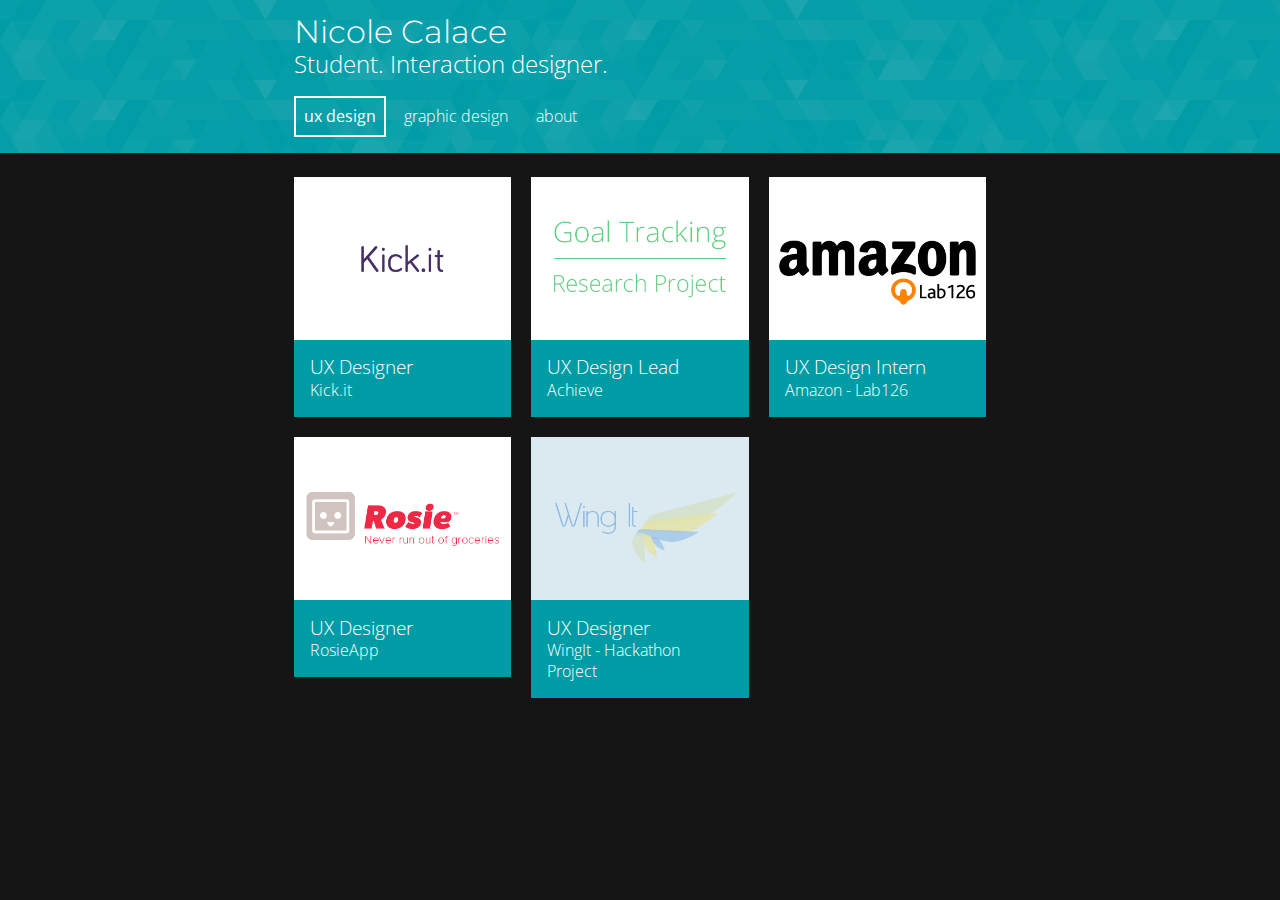
==== pages/index.html @ 2b2f64d3 "Creating a new repository for my new personal site, 2.0" ====
<!DOCTYPE HTML>

<html>
	<head>
		<meta charset="utf-8"> 
		<link rel="stylesheet" href="../css/normalize.css">
		<link rel="stylesheet" href="../css/foundation.css">
		<link rel="stylesheet" href="../css/style.css">
		<meta name="viewport" content="width=device-width, initial-scale=1.0" />
		<link href='http://fonts.googleapis.com/css?family=Open+Sans:300,600' rel='stylesheet' type='text/css'>
		<link href='http://fonts.googleapis.com/css?family=Montserrat:400' rel='stylesheet' type='text/css'>
		<title>Nicole Calace</title>
	</head>

	<body>
		<div class="header" id="mission">
			<a href="index.html"> <h1>Nicole Calace</h1> </a>
			<h2>Student. Interaction designer.</h2>
		</div>
		<div class="header" id="links">
			<ul class="navbar">
				<li> <div class="selectedpage"> <a href="index.html">ux design</a> </div> </li>
				<li> <div class="unselectedpage"> <a href="graphicdesign.html">graphic design</a> </div>
				<li> <div class="unselectedpage"> <a href="about.html">about</a> </div> </li>
			</ul>
			<div style="clear:both;"></div>		
		</div>

		<div class="maincontent">
			<ul class="grid small-block-grid-1 medium-block-grid-2 large-block-grid-3">
				<li> <a href="kickit.html"> <img src="../img/covers/kick.it-cover.png"> <span> <b><h3>UX Designer</h3></b> <p> Kick.it </p> </span> </a> </li>
				<li> <a href="pact.html"> <img src="../img/covers/goaltracking-cover.png"> <span> <h3>UX Design Lead</h3> <p> Achieve </p> </span> </a> </li> 
				<li> <a href="lab126.html"> <img src="../img/covers/lab126-cover.png"> <span> <h3>UX Design Intern</h3> <p> Amazon - Lab126</p> </span> </a> </li> 
				<li> <a href="rosieapp.html"> <img src="../img/covers/RosieApp-cover.png"> <span> <h3>UX Designer</h3> <p> RosieApp </p> </span> </a> </li>
				<li> <a href="wingit.html"> <img src="../img/covers/wingit-cover.png"> <span> <h3>UX Designer</h3> <p> WingIt - Hackathon Project </p> </span> </a> </li>   
			</ul>
		</div>

	</body>
</html>
---- css/style.css ----
body{
	background-color: #151515;
	color: white;
	font-family: 'Open Sans', 'Helvetica Neue', Helvetica, Arial, sans-serif;
	font-weight: 300;
	margin: 0;
	padding: 0;
	line-height: 1.3em;
}

b{
	font-weight: 300;
}

a{
	text-decoration: none;
	color: #009ca6;
}

a:hover{
	color: #009ca6;
	text-decoration: underline;
}

p{ 
	margin:0;
}

b{
	font-weight: 600;
}

h1, h2{
	font-family: 'Montserrat', 'Helvetica Neue', Helvetica, Arial, sans-serif;
	text-decoration: none;
	margin: 0; 
	font-weight: 400;
	padding-top: .2em;
	padding-bottom: .2em;  
}

.header h2{
	font-family: 'Open Sans', 'Helvetica Neue', Helvetica, Arial, sans-serif;
}

h3, h4, h5, h6{
	font-family: 'Open Sans', 'Helvetica Neue', Helvetica, Arial, sans-serif;
	font-weight: 600;
	text-decoration: none;
	margin:0;
	padding-top: .1em;
	padding-bottom: .1em; 
}

h1{
	font-weight: 300;
}

h2, h3, h4, h5, h6{

	font-weight: 100;
}

@media (max-width: 640px) {
	.header{
		padding-left: 5%;
		padding-right: 5%;
	}
	.maincontent{
		max-width: 300px;
		margin: auto;
		margin-top: 1.5em;
	}
	.arrow{
		visibility: hidden;
	}
}

@media (min-width: 641px) {
	.header{
		padding-left: 23%;
		padding-right: 23%;
	}
	.maincontent{
		margin-top: 1.5em;
		margin-right: 23%;
		margin-left: 23%;
	}
}  

.namenav{
		border: 2px solid;
		border-color: transparent;
		padding-right: .5em;
		padding-top: .5em;
		padding-bottom: .5em;
		font-size: 2em;
		font-family: 'Montserrat', 'Helvetica Neue', Helvetica, Arial, sans-serif;
		float: left;
		display: inline;
	}

#mission{
	padding-top: 1em;
}

.header{
	margin: 0;
	background-color: #009ca6;
	color: white;
	background-image: url("../img/pattern-blue.jpg");
}

.header a{
	color: white;
}


.navbar{
	list-style: none;
	display: inline;
	float: left;
	list-style-type: none;
    padding: 0;
    margin-bottom: 0px;
}

.navbar a{
	color: white;
	text-decoration: none;
}

.navbar a:visted{
	color: white;
}

.navbar a:hover{
	text-decoration: underline;
	color: white;
}

.navbar li{
	float: left;
	margin-top: 0px;
	margin-right: .5em;
	margin-bottom: 1em;
}

.selectedpage{
	border: 2px solid white;
	padding: .5em;
	font-weight: 400;
}

.unselectedpage{
	border: 2px solid;
	border-color: transparent;
	padding: .5em;
}

.grid span{
	padding: 1em;
	display:block;
	max-width: 300px;
	width: 100%;
	color: white;
	background-color: #009ca6;
}

.arrow{
	margin-top: 20%;
	position: fixed;
	color: white;
	background-color: #009ca6;
	padding: 3em;
	opacity: .8;
}

.rightarrow{
	right: 0px;
}

.leftarrow{
	left: 0px;
}

.arrow:hover{
	opacity: 1.0;
}

.projectinfo hr{
	margin-top: 1em;
	margin-bottom: 1em;
}

.projectinfo{
	margin-bottom: 1em;
}

.projectinfo p{
	margin-top: .5em;
	margin-bottom: .5em;
}

.about p{
	margin-top: .5em;
	margin-bottom: .5em;
}

.moreinfo{
	margin-left: -1em;
	margin-right: -1em;
}

.returnbutton{
	text-align: center;	
	padding-bottom: 1em;
}

#centertitle{
	text-align: center;
}

#lablogo{
	padding-top: 1em;
}

@media (max-width: 768px) {
	#aboutp{
		margin-top: 1em;
	}
}

.centeredlabel{
	text-align: center;
}

.caption p{
	margin-top: 20em;
	margin-bottom: 1em;
}

.sidelabel{
	margin-top: 2em;
}

.addedtopmargin img{
	margin-top: 1.5em;
	margin-bottom: .5em;
}

#topspace{
	margin-top: 1em;
}

.bottommargin{
	margin-bottom: 1em;
}
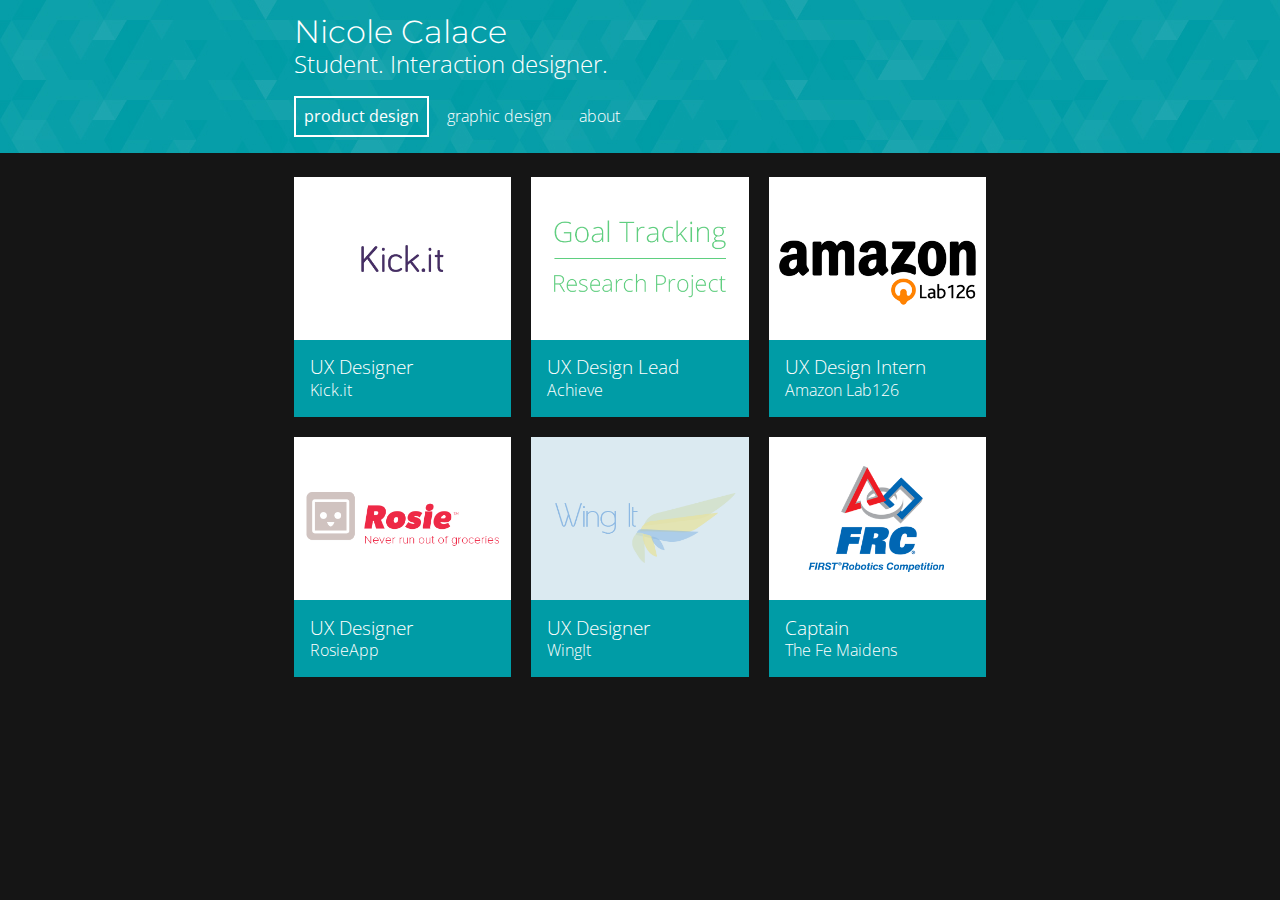
==== commit cb557e56: "Updated page about robotics" ====
--- a/pages/index.html
+++ b/pages/index.html
@@ -9,6 +9,7 @@
 		<meta name="viewport" content="width=device-width, initial-scale=1.0" />
 		<link href='http://fonts.googleapis.com/css?family=Open+Sans:300,600' rel='stylesheet' type='text/css'>
 		<link href='http://fonts.googleapis.com/css?family=Montserrat:400' rel='stylesheet' type='text/css'>
+		<script type="text/javascript" src="http://ajax.googleapis.com/ajax/libs/jquery/1.9.1/jquery.min.js"></script>
 		<title>Nicole Calace</title>
 	</head>
 
@@ -19,22 +20,40 @@
 		</div>
 		<div class="header" id="links">
 			<ul class="navbar">
-				<li> <div class="selectedpage"> <a href="index.html">ux design</a> </div> </li>
+				<li> <div class="selectedpage"> <a href="index.html">product design</a> </div> </li>
 				<li> <div class="unselectedpage"> <a href="graphicdesign.html">graphic design</a> </div>
 				<li> <div class="unselectedpage"> <a href="about.html">about</a> </div> </li>
 			</ul>
 			<div style="clear:both;"></div>		
 		</div>
 
-		<div class="maincontent">
+		<div class="maincontent" id="homecontent">
 			<ul class="grid small-block-grid-1 medium-block-grid-2 large-block-grid-3">
 				<li> <a href="kickit.html"> <img src="../img/covers/kick.it-cover.png"> <span> <b><h3>UX Designer</h3></b> <p> Kick.it </p> </span> </a> </li>
 				<li> <a href="pact.html"> <img src="../img/covers/goaltracking-cover.png"> <span> <h3>UX Design Lead</h3> <p> Achieve </p> </span> </a> </li> 
-				<li> <a href="lab126.html"> <img src="../img/covers/lab126-cover.png"> <span> <h3>UX Design Intern</h3> <p> Amazon - Lab126</p> </span> </a> </li> 
+				<li> <a href="lab126.html"> <img src="../img/covers/lab126-cover.png"> <span> <h3>UX Design Intern</h3> <p> Amazon Lab126</p> </span> </a> </li> 
 				<li> <a href="rosieapp.html"> <img src="../img/covers/RosieApp-cover.png"> <span> <h3>UX Designer</h3> <p> RosieApp </p> </span> </a> </li>
-				<li> <a href="wingit.html"> <img src="../img/covers/wingit-cover.png"> <span> <h3>UX Designer</h3> <p> WingIt - Hackathon Project </p> </span> </a> </li>   
+				<li> <a href="wingit.html"> <img src="../img/covers/wingit-cover.png"> <span> <h3>UX Designer</h3> <p> WingIt</p> </span> </a> </li>
+				<li> <a href="robotics.html"> <img src="../img/covers/first-robotics-cover.png"> <span> <h3>Captain</h3> <p>The Fe Maidens</p> </span> </a> </li>   
 			</ul>
 		</div>
 
+	<script>
+		$(function(){ // document ready
+		  var stickyTop = $('#links').offset().top; // returns number 
+		  $(window).scroll(function(){ // scroll event  
+		    var windowTop = $(window).scrollTop(); // returns number
+		    if (stickyTop < windowTop) {
+		      $('#links').css({ position: 'fixed', top: 0 });
+		      $('.maincontent').css({ marginTop: '5em'});
+		    }
+		    else {
+		      $('#links').css('position','static');
+		      $('.maincontent').css({ marginTop: '1.5em'});
+		    }
+		  });
+		});
+	</script>
+
 	</body>
 </html>--- a/css/style.css
+++ b/css/style.css
@@ -43,6 +43,10 @@
 	font-family: 'Open Sans', 'Helvetica Neue', Helvetica, Arial, sans-serif;
 }
 
+.alt h2{
+	font-family: 'Open Sans', 'Helvetica Neue', Helvetica, Arial, sans-serif;
+}
+
 h3, h4, h5, h6{
 	font-family: 'Open Sans', 'Helvetica Neue', Helvetica, Arial, sans-serif;
 	font-weight: 600;
@@ -67,7 +71,13 @@
 		padding-right: 5%;
 	}
 	.maincontent{
-		max-width: 300px;
+		margin-top: 1.5em;
+		padding-left: 5%;
+		padding-right: 5%;
+	}
+
+	#homecontent{
+		max-width: 320px;
 		margin: auto;
 		margin-top: 1.5em;
 	}
@@ -86,7 +96,16 @@
 		margin-right: 23%;
 		margin-left: 23%;
 	}
-}  
+}
+
+.maincontent{
+	z-index: 0;
+}
+
+#links{
+	width: 100%;
+	z-index: 3;
+}
 
 .namenav{
 		border: 2px solid;
@@ -255,4 +274,43 @@
 
 .bottommargin{
 	margin-bottom: 1em;
+}
+
+.fixed{
+	position: fixed;
+	top:0;
+}
+
+.indent{
+	margin-left: 1em;
+	margin-bottom: 1.5em;
+}
+
+.button{
+	color: white;
+	border: 2px solid;
+	border-color: #009ca6;
+	background-color: #009ca6;
+	padding: .5em;
+	display: inline-block;
+	margin-right: 1em;
+	float: left;
+	margin-top: 1em;
+	margin-bottom: 1em;
+	width: 8em;
+	text-align: center;
+}
+
+.button a{
+	color: white;
+}
+
+.button a:hover{
+	color: white;
+}
+
+@media (max-width: 1024px) {
+	.medremove{
+		display: none;
+	}
 }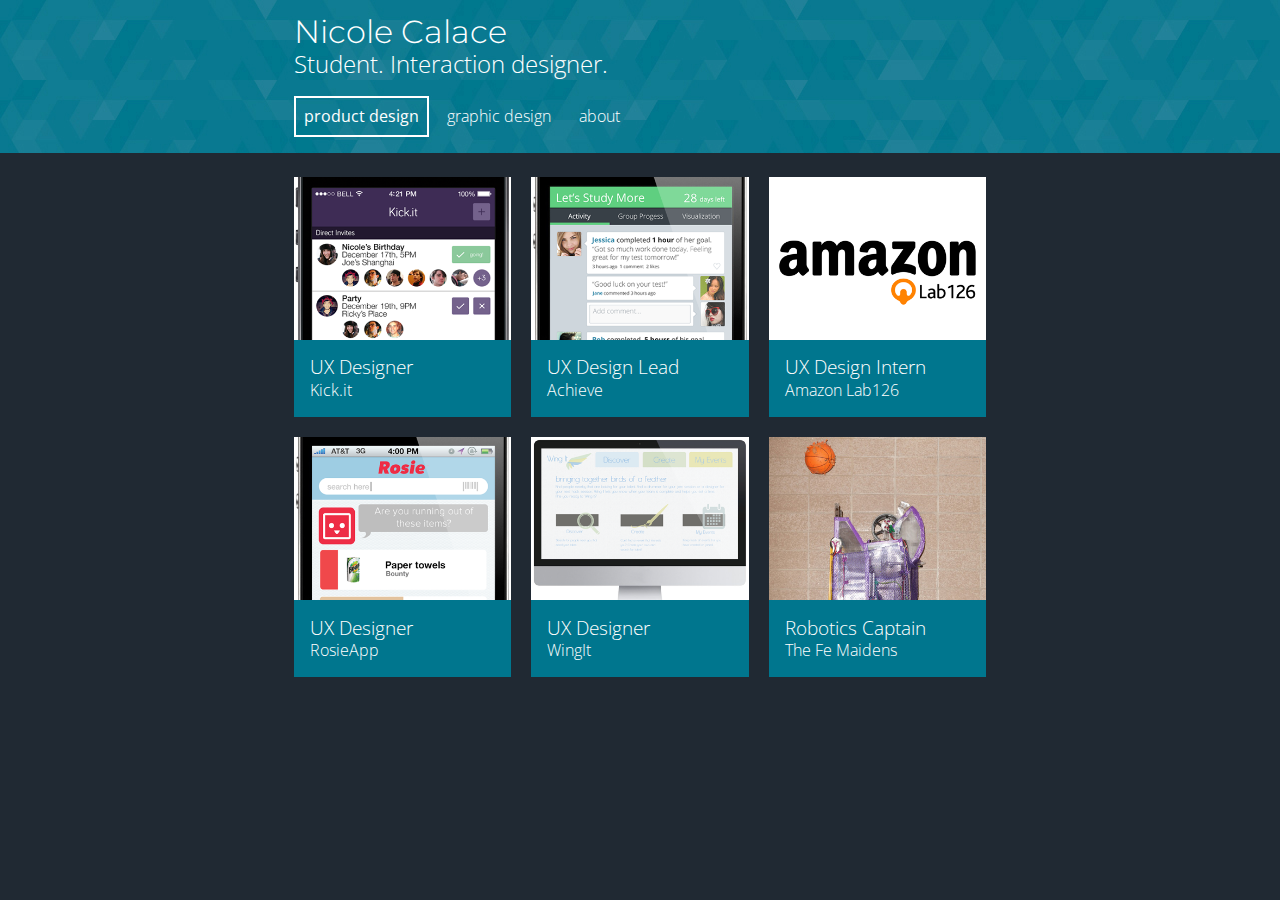
==== commit 2040c659: "Updated copy and images" ====
--- a/pages/index.html
+++ b/pages/index.html
@@ -34,7 +34,7 @@
 				<li> <a href="lab126.html"> <img src="../img/covers/lab126-cover.png"> <span> <h3>UX Design Intern</h3> <p> Amazon Lab126</p> </span> </a> </li> 
 				<li> <a href="rosieapp.html"> <img src="../img/covers/RosieApp-cover.png"> <span> <h3>UX Designer</h3> <p> RosieApp </p> </span> </a> </li>
 				<li> <a href="wingit.html"> <img src="../img/covers/wingit-cover.png"> <span> <h3>UX Designer</h3> <p> WingIt</p> </span> </a> </li>
-				<li> <a href="robotics.html"> <img src="../img/covers/first-robotics-cover.png"> <span> <h3>Captain</h3> <p>The Fe Maidens</p> </span> </a> </li>   
+				<li> <a href="robotics.html"> <img src="../img/covers/first-robotics-cover.png"> <span> <h3>Robotics Captain</h3> <p>The Fe Maidens</p> </span> </a> </li>   
 			</ul>
 		</div>
 
--- a/css/style.css
+++ b/css/style.css
@@ -1,5 +1,5 @@
 body{
-	background-color: #151515;
+	background-color: #202933;
 	color: white;
 	font-family: 'Open Sans', 'Helvetica Neue', Helvetica, Arial, sans-serif;
 	font-weight: 300;
@@ -14,11 +14,11 @@
 
 a{
 	text-decoration: none;
-	color: #009ca6;
+	color: #00768e;
 }
 
 a:hover{
-	color: #009ca6;
+	color: #00768e;
 	text-decoration: underline;
 }
 
@@ -125,7 +125,7 @@
 
 .header{
 	margin: 0;
-	background-color: #009ca6;
+	background-color: #00768e;
 	color: white;
 	background-image: url("../img/pattern-blue.jpg");
 }
@@ -183,14 +183,14 @@
 	max-width: 300px;
 	width: 100%;
 	color: white;
-	background-color: #009ca6;
+	background-color: #00768e;
 }
 
 .arrow{
 	margin-top: 20%;
 	position: fixed;
 	color: white;
-	background-color: #009ca6;
+	background-color: #00768e;
 	padding: 3em;
 	opacity: .8;
 }
@@ -289,8 +289,8 @@
 .button{
 	color: white;
 	border: 2px solid;
-	border-color: #009ca6;
-	background-color: #009ca6;
+	border-color: #00768e;
+	background-color: #00768e;
 	padding: .5em;
 	display: inline-block;
 	margin-right: 1em;
@@ -313,4 +313,48 @@
 	.medremove{
 		display: none;
 	}
+}
+
+.hoverfade li{
+	opacity: 1.0;
+	transition: opacity .1s ease-in-out;
+	-moz-transition: opacity .1s ease-in-out;
+	-webkit-transition: opacity .1s ease-in-out;
+}
+
+.hoverfade li:hover{
+	opacity: .7;
+	transition: opacity .05s ease-in-out;
+	-moz-transition: opacity .05s ease-in-out;
+	-webkit-transition: opacity .05s ease-in-out;
+}
+
+#missionstatement{
+	font-family: 'Open Sans', 'Helvetica Neue', Helvetica, Arial, sans-serif;
+	margin-bottom: 1em;
+}
+
+#circlepic{
+	margin-bottom: 1em;
+}
+
+#abouthi{
+	margin-bottom: 0;
+}
+
+#centeredabout{
+	text-align: center;
+}
+
+#sociallinks{
+	margin-top: 1.5em;
+	margin-bottom: 1.5em;
+}
+
+#topgap{
+	margin-top: 1em;
+}
+
+.about a:hover{
+	text-decoration: none;
 }